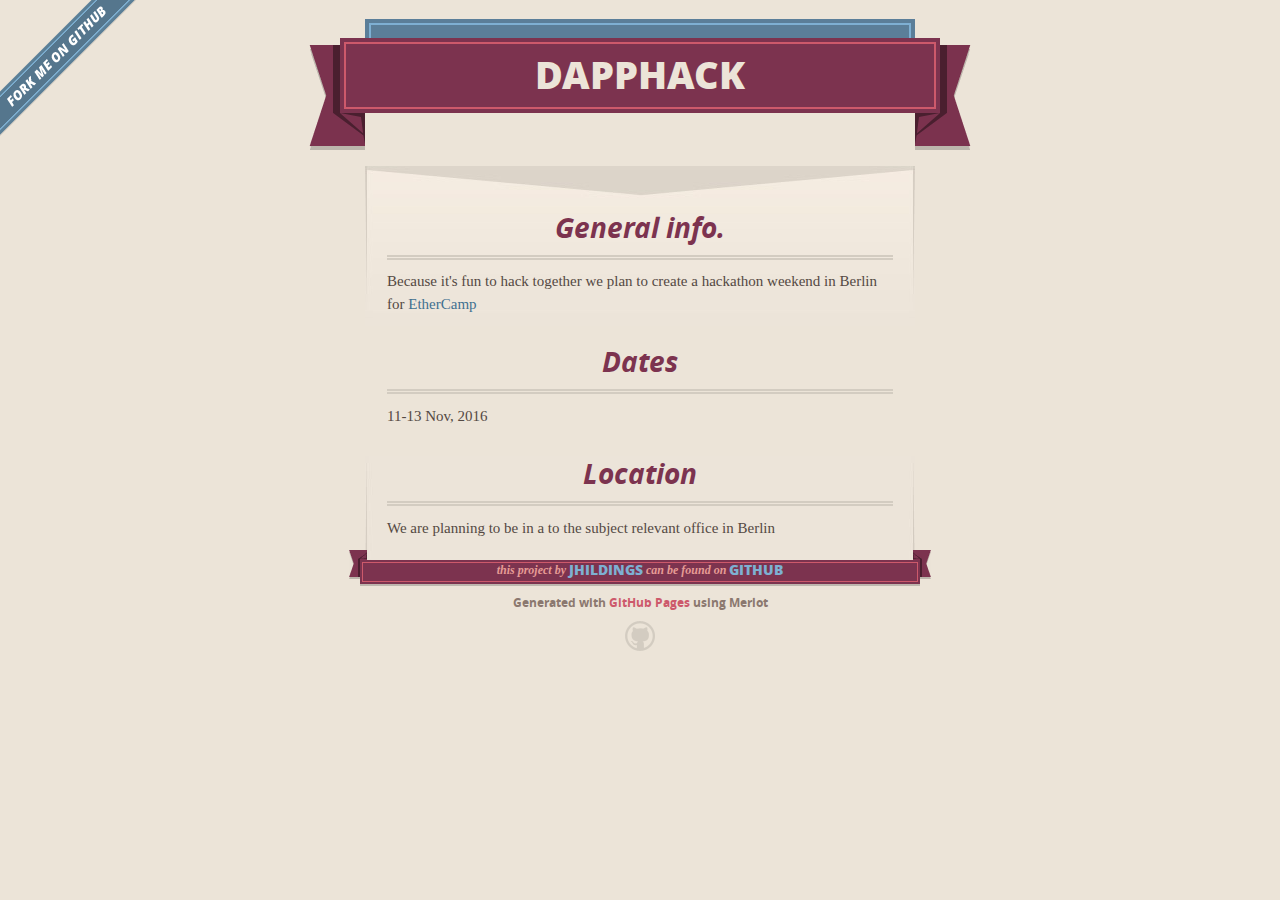
==== index.html @ 5a27ccef "Update index.html" ====
<!DOCTYPE html>
<html>
  <head>
    <meta charset='utf-8'>
    <meta http-equiv="X-UA-Compatible" content="chrome=1">
    <meta name="viewport" content="width=640">

    <link rel="stylesheet" href="stylesheets/core.css" media="screen">
    <link rel="stylesheet" href="stylesheets/mobile.css" media="handheld, only screen and (max-device-width:640px)">
    <link rel="stylesheet" href="stylesheets/github-light.css">

    <script type="text/javascript" src="javascripts/modernizr.js"></script>
    <script type="text/javascript" src="https://ajax.googleapis.com/ajax/libs/jquery/1.7.1/jquery.min.js"></script>
    <script type="text/javascript" src="javascripts/headsmart.min.js"></script>
    <script type="text/javascript">
      $(document).ready(function () {
        $('#main_content').headsmart()
      })
    </script>
    <title>Dapphack by jhildings</title>
  </head>

  <body>
    <a id="forkme_banner" href="https://github.com/jhildings/dapphack">View on GitHub</a>
    <div class="shell">

      <header>
        <span class="ribbon-outer">
          <span class="ribbon-inner">
            <h1>Dapphack</h1>
            <h2></h2>
          </span>
          <span class="left-tail"></span>
          <span class="right-tail"></span>
        </span>
      </header>

      <section id="downloads">
        <span class="inner">
        </span>
      </section>


      <span class="banner-fix"></span>


      <section id="main_content">
        <h3>
<a id="general-info" class="anchor" href="#general-info" aria-hidden="true"><span aria-hidden="true" class="octicon octicon-link"></span></a>General info.</h3>

<p>Because it's fun to hack together we plan to create a hackathon weekend in Berlin for <a href="hack.ether.camp">EtherCamp</a></p>

<h3>
<a id="dates" class="anchor" href="#dates" aria-hidden="true"><span aria-hidden="true" class="octicon octicon-link"></span></a>Dates</h3>

<p>11-13 Nov, 2016</p>

<h3>
<a id="location" class="anchor" href="#location" aria-hidden="true"><span aria-hidden="true" class="octicon octicon-link"></span></a>Location</h3>

<p>We are planning to be in a to the subject relevant office in Berlin</p>
      </section>

      <footer>
        <span class="ribbon-outer">
          <span class="ribbon-inner">
            <p>this project by <a href="https://github.com/jhildings">jhildings</a> can be found on <a href="https://github.com/jhildings/dapphack">GitHub</a></p>
          </span>
          <span class="left-tail"></span>
          <span class="right-tail"></span>
        </span>
        <p>Generated with <a href="https://pages.github.com">GitHub Pages</a> using Merlot</p>
        <span class="octocat"></span>
      </footer>

    </div>

    
  </body>
</html>
---- stylesheets/core.css ----
@import url("screen.css");
@import url("non-screen.css") handheld;
@import url("non-screen.css") only screen and (max-device-width:640px);
---- stylesheets/mobile.css ----
/* Generated by Font Squirrel (http://www.fontsquirrel.com) on February 9, 2012 */


@font-face {
  font-family: 'Open Sans';
  src: url('../fonts/opensans-regular-webfont.eot');
  src: url('../fonts/opensans-regular-webfont.eot?#iefix') format('embedded-opentype'),
       url('../fonts/opensans-regular-webfont.woff') format('woff'),
       url('../fonts/opensans-regular-webfont.ttf') format('truetype'),
       url('../fonts/opensans-regular-webfont.svg#OpenSansRegular') format('svg');
  font-weight: normal;
  font-style: normal;
}

@font-face {
  font-family: 'Open Sans';
  src: url('../fonts/opensans-italic-webfont.eot');
  src: url('../fonts/opensans-italic-webfont.eot?#iefix') format('embedded-opentype'),
       url('../fonts/opensans-italic-webfont.woff') format('woff'),
       url('../fonts/opensans-italic-webfont.ttf') format('truetype'),
       url('../fonts/opensans-italic-webfont.svg#OpenSansItalic') format('svg');
  font-weight: normal;
  font-style: italic;
}

@font-face {
  font-family: 'Open Sans';
  src: url('../fonts/opensans-bold-webfont.eot');
  src: url('../fonts/opensans-bold-webfont.eot?#iefix') format('embedded-opentype'),
       url('../fonts/opensans-bold-webfont.woff') format('woff'),
       url('../fonts/opensans-bold-webfont.ttf') format('truetype'),
       url('../fonts/opensans-bold-webfont.svg#OpenSansBold') format('svg');
  font-weight: bold;
  font-style: normal;
}

@font-face {
  font-family: 'Open Sans';
  src: url('../fonts/opensans-bolditalic-webfont.eot');
  src: url('../fonts/opensans-bolditalic-webfont.eot?#iefix') format('embedded-opentype'),
       url('../fonts/opensans-bolditalic-webfont.woff') format('woff'),
       url('../fonts/opensans-bolditalic-webfont.ttf') format('truetype'),
       url('../fonts/opensans-bolditalic-webfont.svg#OpenSansBoldItalic') format('svg');
  font-weight: bold;
  font-style: italic;
}

@font-face {
  font-family: 'Open Sans';
  src: url('../fonts/opensans-extrabold-webfont.eot');
  src: url('../fonts/opensans-extrabold-webfont.eot?#iefix') format('embedded-opentype'),
       url('../fonts/opensans-extrabold-webfont.woff') format('woff'),
       url('../fonts/opensans-extrabold-webfont.ttf') format('truetype'),
       url('../fonts/opensans-extrabold-webfont.svg#OpenSansExtrabold') format('svg');
  font-weight: bolder;
  font-style: normal;
}


/* http://meyerweb.com/eric/tools/css/reset/ 
   v2.0 | 20110126
   License: none (public domain)
*/

html, body, div, span, applet, object, iframe,
h1, h2, h3, h4, h5, h6, p, blockquote, pre,
a, abbr, acronym, address, big, cite, code,
del, dfn, em, img, ins, kbd, q, s, samp,
small, strike, strong, sub, sup, tt, var,
b, u, i, center,
dl, dt, dd, ol, ul, li,
fieldset, form, label, legend,
table, caption, tbody, tfoot, thead, tr, th, td,
article, aside, canvas, details, embed, 
figure, figcaption, footer, header, hgroup, 
menu, nav, output, ruby, section, summary,
time, mark, audio, video {
  margin: 0;
  padding: 0;
  border: 0;
  font-size: 100%;
  font: inherit;
  vertical-align: baseline;
}
/* HTML5 display-role reset for older browsers */
article, aside, details, figcaption, figure, 
footer, header, hgroup, menu, nav, section {
  display: block;
}
body {
  line-height: 1;
}
ol, ul {
  list-style: none;
}
blockquote, q {
  quotes: none;
}
blockquote:before, blockquote:after,
q:before, q:after {
  content: '';
  content: none;
}
table {
  border-collapse: collapse;
  border-spacing: 0;
}

header, footer, section {
  display: block;
  position: relative;
}

/* STYLES */

div.shell {
  display: block;
  width: 640px;
  margin: 0 auto;
}

a#forkme_banner {
  display: none;
}

/* header */

header {
  position: relative;
  z-index: 2;
  margin: 0;
  max-width: 640px;
  top: 51px;
}

header span.ribbon-inner {
  position: relative;
  display: block;
  background-color: #cd596b;
  border: 8px solid #7c334f;
  padding: 6px;
  z-index: 1;
}

header span.left-tail, header span.right-tail {
  position: relative;
  display: block;
  width: 19px;
  height: 10px;
  background: transparent url(../images/ribbon-tail-sprite-2x.png) 0 0 no-repeat;
  position: absolute;
  bottom: -10px;
  z-index: 0;
}

header span.left-tail {
  background-position: 0 0;
  left: 0;
}

header span.right-tail {
  background-position: -19px 0;
  right: 0;
}

header h1 {
  background-color: #7c334f;
  font-size: 2em;
  font-weight: bolder;
  font-style: normal;
  text-transform: uppercase;
  color: #ece4d8;
  text-align: center;
  line-height:1;  
  padding: 14px 20px 0;
}

header h2 {
  background-color: #7c334f;
  font: bold italic .85em/1.5 Georgia, Times, “Times New Roman”, serif;
  color: #e69b95;
  padding-bottom: 14px;
  margin-top: -3px;
  text-align: center;
}

section#downloads {
  position: relative;
  display: block;
  height: 171px;
  width: 602px;
  padding-bottom: 150px;
  margin: 51px auto -250px;
  z-index: 1;
  background: transparent url(../images/shield.png) center 0 no-repeat;
}

section#downloads a {
  display: none;
}

span.banner-fix {
  background: transparent url(../images/shield-fallback.png) center top no-repeat;
  display: block;
  height: 31px;
  position: absolute;
  width: 640px;
  top: 20px;

}

section#main_content {
  z-index: 2;
  padding: 20px 40px 0;
  min-height:185px;
}

/* footer */

footer {
  background: none;
  padding-top: 104px;
  margin: -94px auto 40px;
  max-width:640px;
  text-align: center;
}

footer span.ribbon-outer {
  display: block;
  position: relative;
  border-bottom: 2px solid #bdb6ad;
}

footer span.ribbon-inner {
  position: relative;
  display: block;
  background-color: #cd596b;
  border: 8px solid #7c334f;
  padding: 6px;
  z-index: 1;
}

footer p {
  font-family: 'Open Sans', sans-serif;
  font-weight: bold;
  font-size: .6em;
  color: #8b786f;
}

footer a {
  color: #cd596b;
}

footer span.ribbon-inner p {
  background-color: #7c334f;
  margin: 0;
  color: #e69b95;
  font: bold italic 22px/1 Georgia, Times, “Times New Roman”, serif;
  height: auto;
  line-height: 1.1;
  padding: 20px 0px 10px;
}

footer span.ribbon-inner a {
  display: block;
  position: relative;
  bottom: 0;
  color: #7eb0d2;
  font-family: 'Open Sans', sans-serif;
  text-transform: uppercase;
  font-style: normal;
  font-weight: bolder;
  font-size: 38px;
  padding-bottom: 10px;
}

footer span.ribbon-inner a:hover {
  color: #7eb0d2;
}

footer span.left-tail, footer span.right-tail {
  position: relative;
  display: block;
  width: 23px;
  height: 126px;
  background: transparent url(../images/small-ribbon-tail-sprite-2x.png) 0 0 no-repeat;
  position: absolute;
  top: -126px;
  z-index: 0;
}

footer span.left-tail {
  background-position: 0 0;
  left: 0;
}

footer span.right-tail {
  background-position: -23px 0;
  right: 0;
}

footer span.octocat {
  background: transparent url(../images/octocat-2x.png) 0 0 no-repeat;
  display: block;
  width: 60px;
  height: 60px;
  margin: 20px auto 0;}

/* content */

body {
  background: #ece4d8;
  font: normal normal 30px/1.5 Georgia, Palatino,” Palatino Linotype”, Times, “Times New Roman”, serif;
  color: #544943;
  -webkit-font-smoothing: antialiased;
}

a, a:hover {
  color: #417090;
}

a {
  text-decoration: none;
}

a:hover {
  text-decoration: underline;
}

h1,h2,h3,h4,h5,h6 {
  font-family: 'Open Sans', sans-serif;
  font-weight: bold;
}

p {
  margin: .7em 0 0;
}

strong {
  font-weight: bold;
}

em {
  font-style: italic;
}

ol {
  margin: .7em 0;
  list-style-type: decimal;
  padding-left: 1.35em;
}

ul {
  margin: .7em 0;
  padding-left: 1.35em;
}

ul li {
  padding-left: 20px;
  background: transparent url(../images/chevron-2x.png) left 15px no-repeat;
}

blockquote {
  font-family: 'Open Sans', sans-serif;
  margin: 20px 0;
  color: #8b786f;
  padding-left: 1.35em;
  background: transparent url('../images/blockquote-gfx-2x.png') 0 8px no-repeat;
}

img {
  -webkit-box-shadow: 0px 4px 0px #bdb6ad;
  -moz-box-shadow: 0px 4px 0px #bdb6ad;
  box-shadow: 0px 4px 0px #bdb6ad;
  border: 4px solid #fff6e9;
  max-width: 556px;
}

hr {
  border: none;
  outline: none;
  height: 42px;
  background: transparent url('../images/hr-2x.jpg') center center repeat-x;
  margin: 0 0 20px;
}

code {
  background: #fff6e9;
  font: normal normal .9em/1.7 "Lucida Sans Typewriter", "Lucida Console", Monaco, "Bitstream Vera Sans Mono", monospace;
  padding: 0 5px 1px;
}

pre {
  margin: 10px 0 20px;
  padding: .7em;
  background: #fff6e9;
  border-bottom: 4px solid #bdb6ad;
  font: normal normal .9em/1.7 "Lucida Sans Typewriter", "Lucida Console", Monaco, "Bitstream Vera Sans Mono", monospace;
  overflow: auto;
}

table {
  background: #fff6e9;
  display: table;
  width: 100%;
  border-collapse: separate;
  border-bottom: 4px solid #bdb6ad;
  margin: 10px 0;
}

tr {
  display: table-row;
}

th {
  display: table-cell;
  padding: 2px 10px;
  border: solid #ece4d8;
  border-width: 0 4px 4px 0;
  color: #cd596b;
  font-family: 'Open Sans', sans-serif;
  font-weight: bold;
  font-size: .85em;
}

td {
  display: table-cell;
  padding: 0 .7em;
  border: solid #ece4d8;
  border-width: 0 4px 4px 0;
}

td:last-child, th:last-child {
  border-right: none;
}

tr:last-child td {
  border-bottom: none;
}

dl {
  margin: .7em 0 20px;
}

dt {
  font-family: 'Open Sans', sans-serif;
  font-weight: bold;
}

dd {
  padding-left: 1.35em;
}

dd p:first-child {
  margin-top: 0;
}

/* Content based headers */

#main_content > .header-level-1:first-child,
#main_content > .header-level-2:first-child,
#main_content > .header-level-3:first-child,
#main_content > .header-level-4:first-child,
#main_content > .header-level-5:first-child,
#main_content > .header-level-6:first-child {
  margin-top: 0;
}

.header-level-1 {
  font-size: 1.85em;
  border-bottom: .2em double #d3ccc1;
  color: #7c334f;
  text-align: center;
  font-style: italic;
  margin: 1.1em 0 .38em;
  line-height: 1.2;
  padding-bottom: 10px
}

.header-level-2 {
  font-size: 1.58em;
  color: #7c334f;
  margin: .95em 0 .5em;
  border-bottom: .1em solid #D3CCC1;
  line-height: 1.2;
  padding-bottom: 10px
}

.header-level-3 {
  margin: 20px 0 10px;
  font-size: 1.45em;
}

.header-level-4 {
  margin: .6em 0;
  font-size: 1.2em;
  color: #cd596b;
}

.header-level-5 {
  margin: .7em 0;
  font-size: 1em;
  color: #8b786f;
}

.header-level-6 {
  margin: .8em 0;
  font-size: .85em;
  font-style: italic;
}
---- stylesheets/github-light.css ----
/*
The MIT License (MIT)

Copyright (c) 2016 GitHub, Inc.

Permission is hereby granted, free of charge, to any person obtaining a copy
of this software and associated documentation files (the "Software"), to deal
in the Software without restriction, including without limitation the rights
to use, copy, modify, merge, publish, distribute, sublicense, and/or sell
copies of the Software, and to permit persons to whom the Software is
furnished to do so, subject to the following conditions:

The above copyright notice and this permission notice shall be included in all
copies or substantial portions of the Software.

THE SOFTWARE IS PROVIDED "AS IS", WITHOUT WARRANTY OF ANY KIND, EXPRESS OR
IMPLIED, INCLUDING BUT NOT LIMITED TO THE WARRANTIES OF MERCHANTABILITY,
FITNESS FOR A PARTICULAR PURPOSE AND NONINFRINGEMENT. IN NO EVENT SHALL THE
AUTHORS OR COPYRIGHT HOLDERS BE LIABLE FOR ANY CLAIM, DAMAGES OR OTHER
LIABILITY, WHETHER IN AN ACTION OF CONTRACT, TORT OR OTHERWISE, ARISING FROM,
OUT OF OR IN CONNECTION WITH THE SOFTWARE OR THE USE OR OTHER DEALINGS IN THE
SOFTWARE.

*/

.pl-c /* comment */ {
  color: #969896;
}

.pl-c1 /* constant, variable.other.constant, support, meta.property-name, support.constant, support.variable, meta.module-reference, markup.raw, meta.diff.header */,
.pl-s .pl-v /* string variable */ {
  color: #0086b3;
}

.pl-e /* entity */,
.pl-en /* entity.name */ {
  color: #795da3;
}

.pl-smi /* variable.parameter.function, storage.modifier.package, storage.modifier.import, storage.type.java, variable.other */,
.pl-s .pl-s1 /* string source */ {
  color: #333;
}

.pl-ent /* entity.name.tag */ {
  color: #63a35c;
}

.pl-k /* keyword, storage, storage.type */ {
  color: #a71d5d;
}

.pl-s /* string */,
.pl-pds /* punctuation.definition.string, string.regexp.character-class */,
.pl-s .pl-pse .pl-s1 /* string punctuation.section.embedded source */,
.pl-sr /* string.regexp */,
.pl-sr .pl-cce /* string.regexp constant.character.escape */,
.pl-sr .pl-sre /* string.regexp source.ruby.embedded */,
.pl-sr .pl-sra /* string.regexp string.regexp.arbitrary-repitition */ {
  color: #183691;
}

.pl-v /* variable */ {
  color: #ed6a43;
}

.pl-id /* invalid.deprecated */ {
  color: #b52a1d;
}

.pl-ii /* invalid.illegal */ {
  color: #f8f8f8;
  background-color: #b52a1d;
}

.pl-sr .pl-cce /* string.regexp constant.character.escape */ {
  font-weight: bold;
  color: #63a35c;
}

.pl-ml /* markup.list */ {
  color: #693a17;
}

.pl-mh /* markup.heading */,
.pl-mh .pl-en /* markup.heading entity.name */,
.pl-ms /* meta.separator */ {
  font-weight: bold;
  color: #1d3e81;
}

.pl-mq /* markup.quote */ {
  color: #008080;
}

.pl-mi /* markup.italic */ {
  font-style: italic;
  color: #333;
}

.pl-mb /* markup.bold */ {
  font-weight: bold;
  color: #333;
}

.pl-md /* markup.deleted, meta.diff.header.from-file */ {
  color: #bd2c00;
  background-color: #ffecec;
}

.pl-mi1 /* markup.inserted, meta.diff.header.to-file */ {
  color: #55a532;
  background-color: #eaffea;
}

.pl-mdr /* meta.diff.range */ {
  font-weight: bold;
  color: #795da3;
}

.pl-mo /* meta.output */ {
  color: #1d3e81;
}
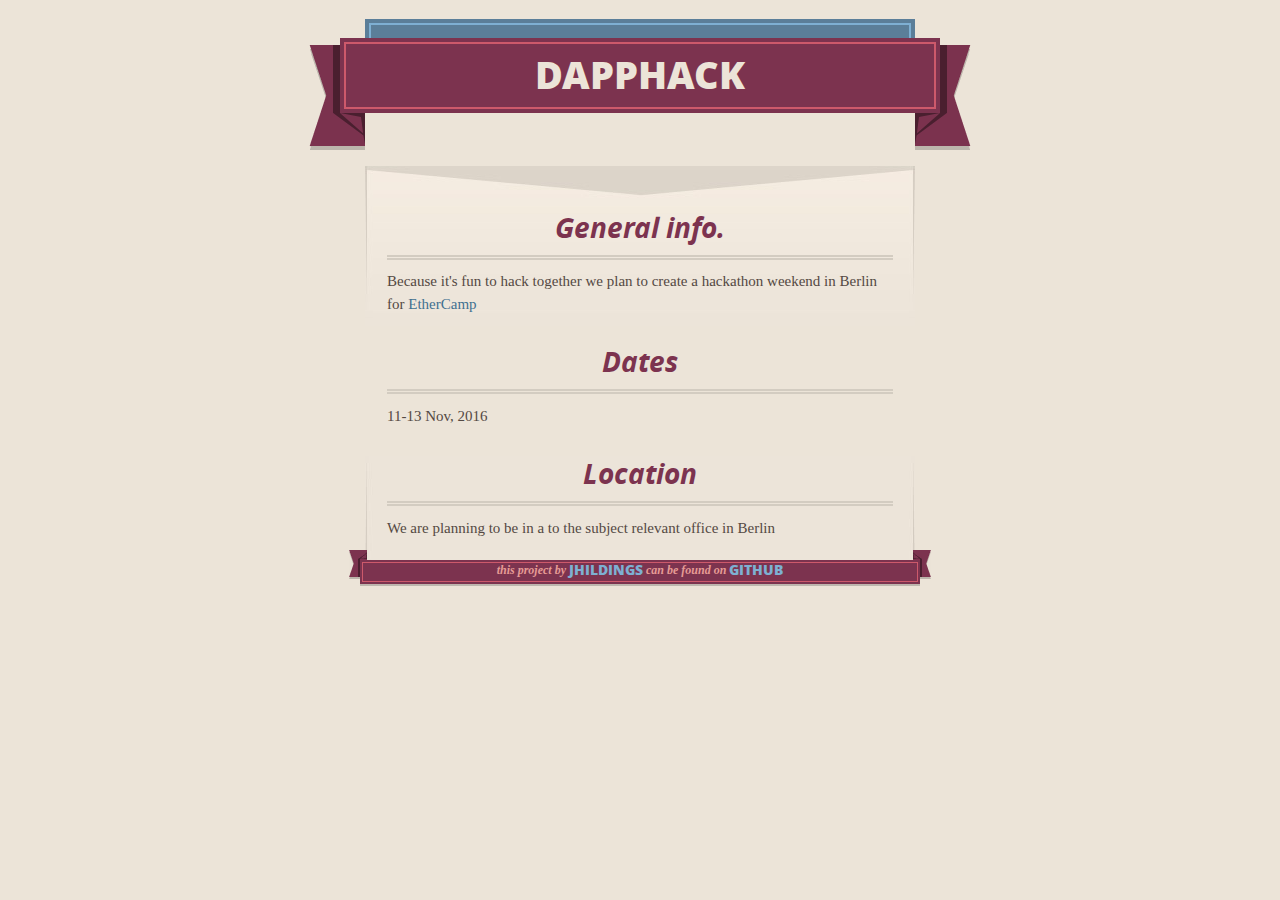
==== commit c97ce7a9: "Update index.html" ====
--- a/index.html
+++ b/index.html
@@ -21,7 +21,6 @@
   </head>
 
   <body>
-    <a id="forkme_banner" href="https://github.com/jhildings/dapphack">View on GitHub</a>
     <div class="shell">
 
       <header>
@@ -69,8 +68,6 @@
           <span class="left-tail"></span>
           <span class="right-tail"></span>
         </span>
-        <p>Generated with <a href="https://pages.github.com">GitHub Pages</a> using Merlot</p>
-        <span class="octocat"></span>
       </footer>
 
     </div>
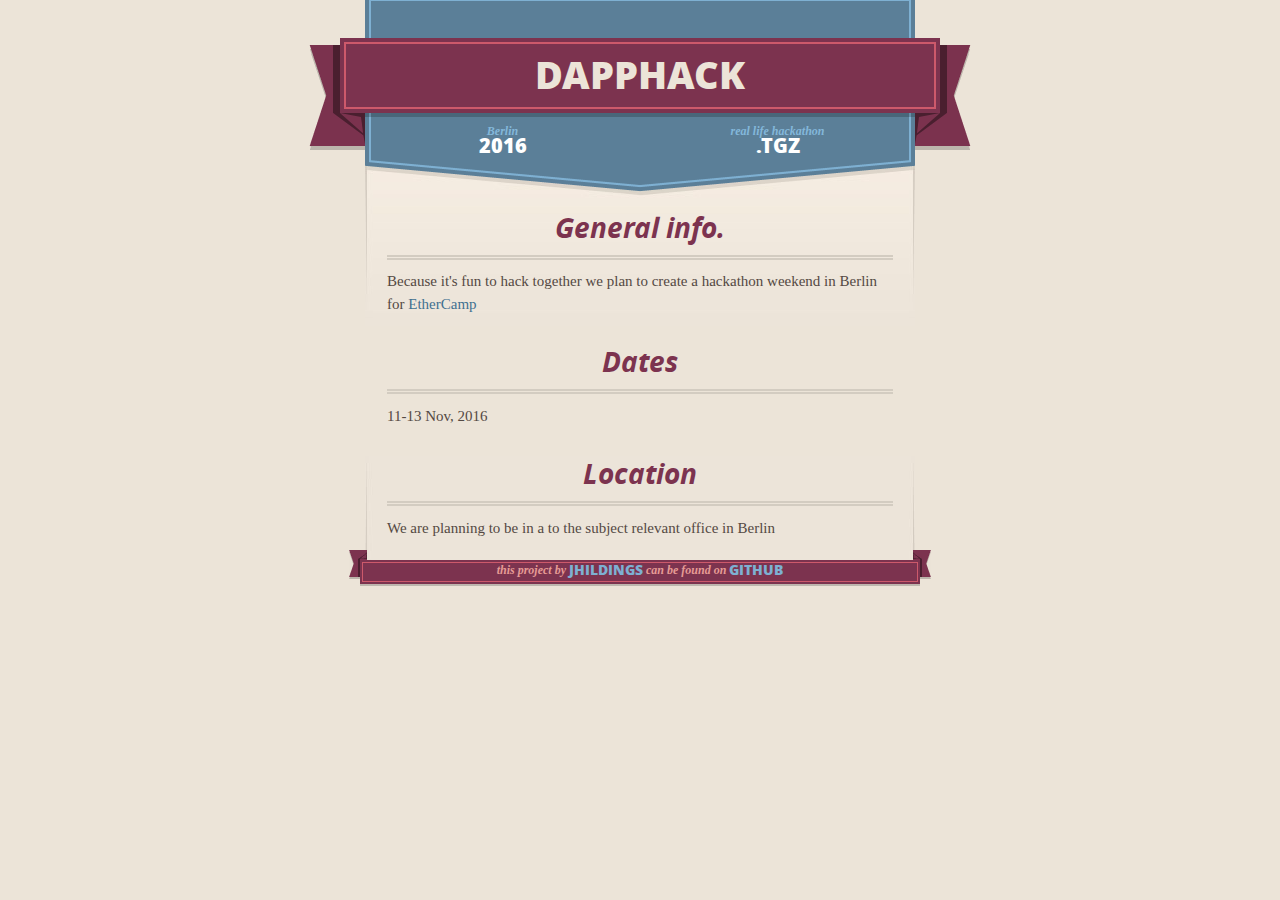
==== commit 5956e3f1: "Update index.html" ====
--- a/index.html
+++ b/index.html
@@ -36,6 +36,9 @@
 
       <section id="downloads">
         <span class="inner">
+         <a href="https://github.com/jhildings/dapphack/zipball/master" class="zip"><em>Berlin</em>2016</a>
+         <a href="https://github.com/jhildings/dapphack/tarball/master" class="tgz"><em>real life hackathon</em> .TGZ</a>
+
         </span>
       </section>
 
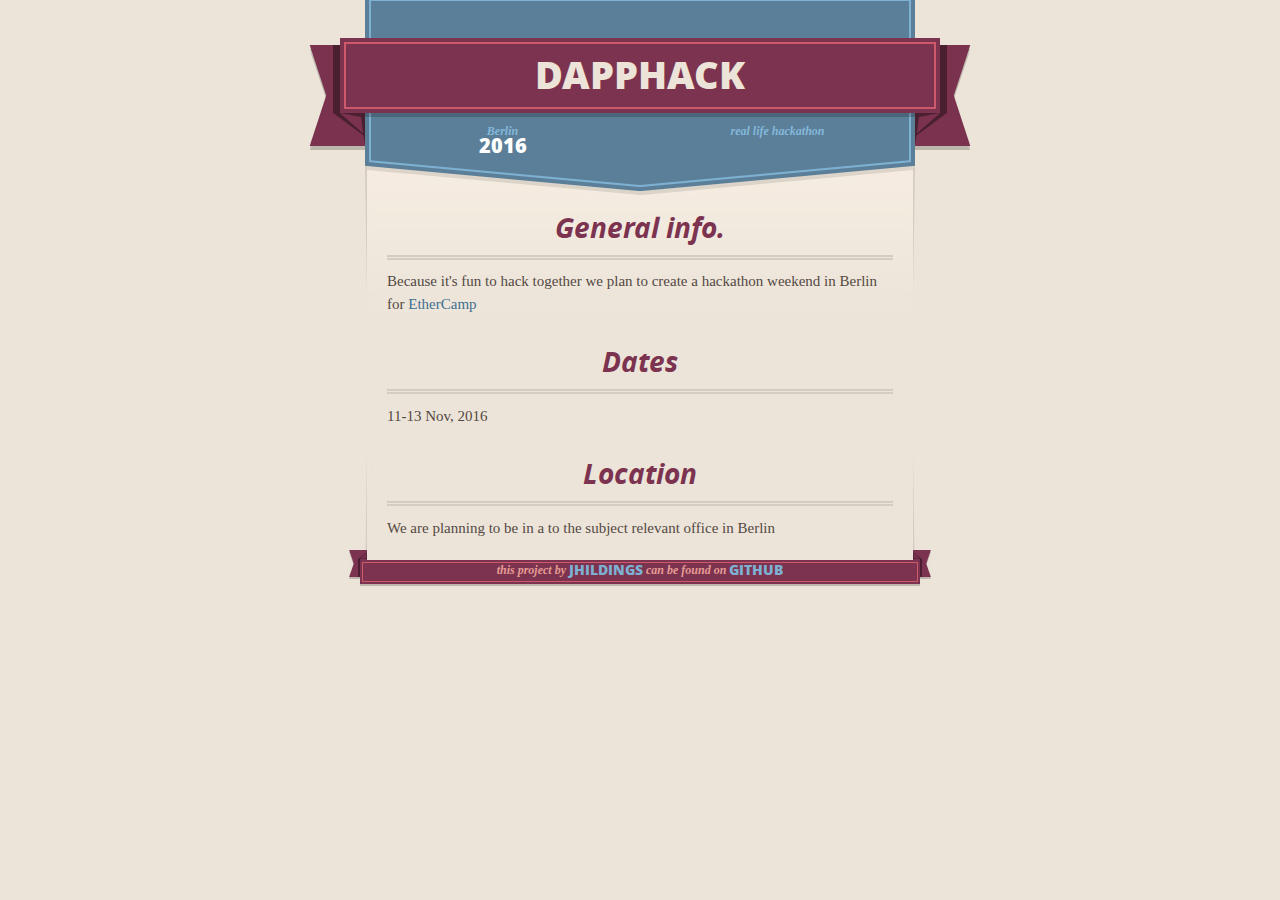
==== commit a53bd576: "Update index.html" ====
--- a/index.html
+++ b/index.html
@@ -37,7 +37,7 @@
       <section id="downloads">
         <span class="inner">
          <a href="https://github.com/jhildings/dapphack/zipball/master" class="zip"><em>Berlin</em>2016</a>
-         <a href="https://github.com/jhildings/dapphack/tarball/master" class="tgz"><em>real life hackathon</em> .TGZ</a>
+         <a href="https://github.com/jhildings/dapphack/tarball/master" class="tgz"><em>real life hackathon</em></a>
 
         </span>
       </section>
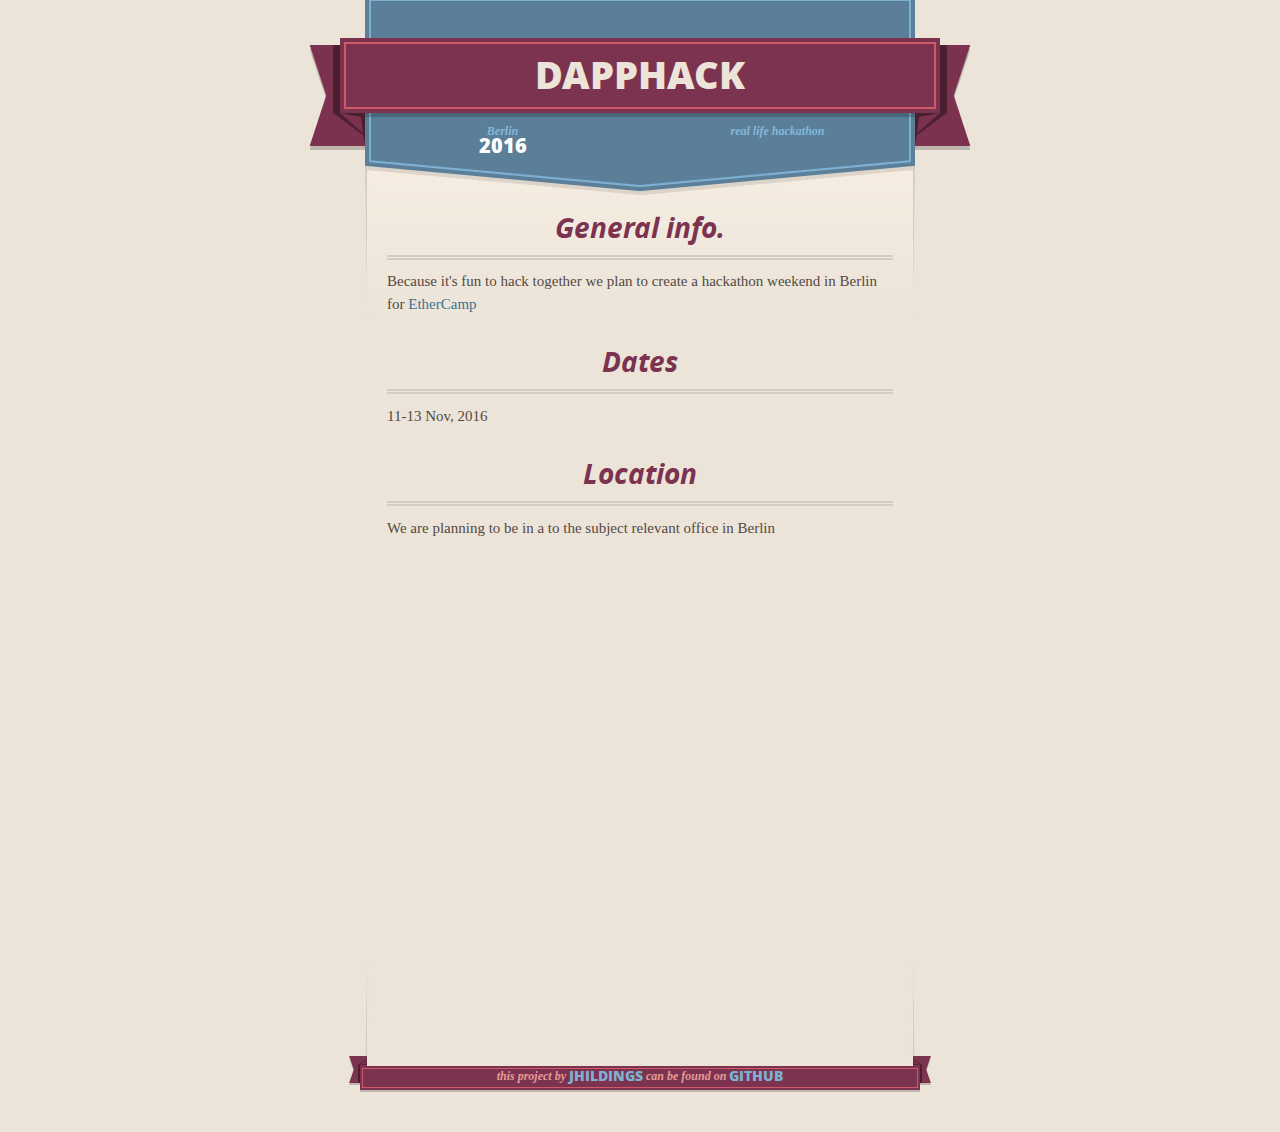
==== commit 475a26ef: "Update index.html" ====
--- a/index.html
+++ b/index.html
@@ -61,6 +61,8 @@
 <a id="location" class="anchor" href="#location" aria-hidden="true"><span aria-hidden="true" class="octicon octicon-link"></span></a>Location</h3>
 
 <p>We are planning to be in a to the subject relevant office in Berlin</p>
+
+<iframe src="https://docs.google.com/forms/d/e/1FAIpQLSf2iybkbLNI21eWFg1LfxY8ul7im1OHfu3k9tjc891cG9_3LA/viewform?embedded=true" width="760" height="500" frameborder="0" marginheight="0" marginwidth="0">Loading...</iframe>
       </section>
 
       <footer>
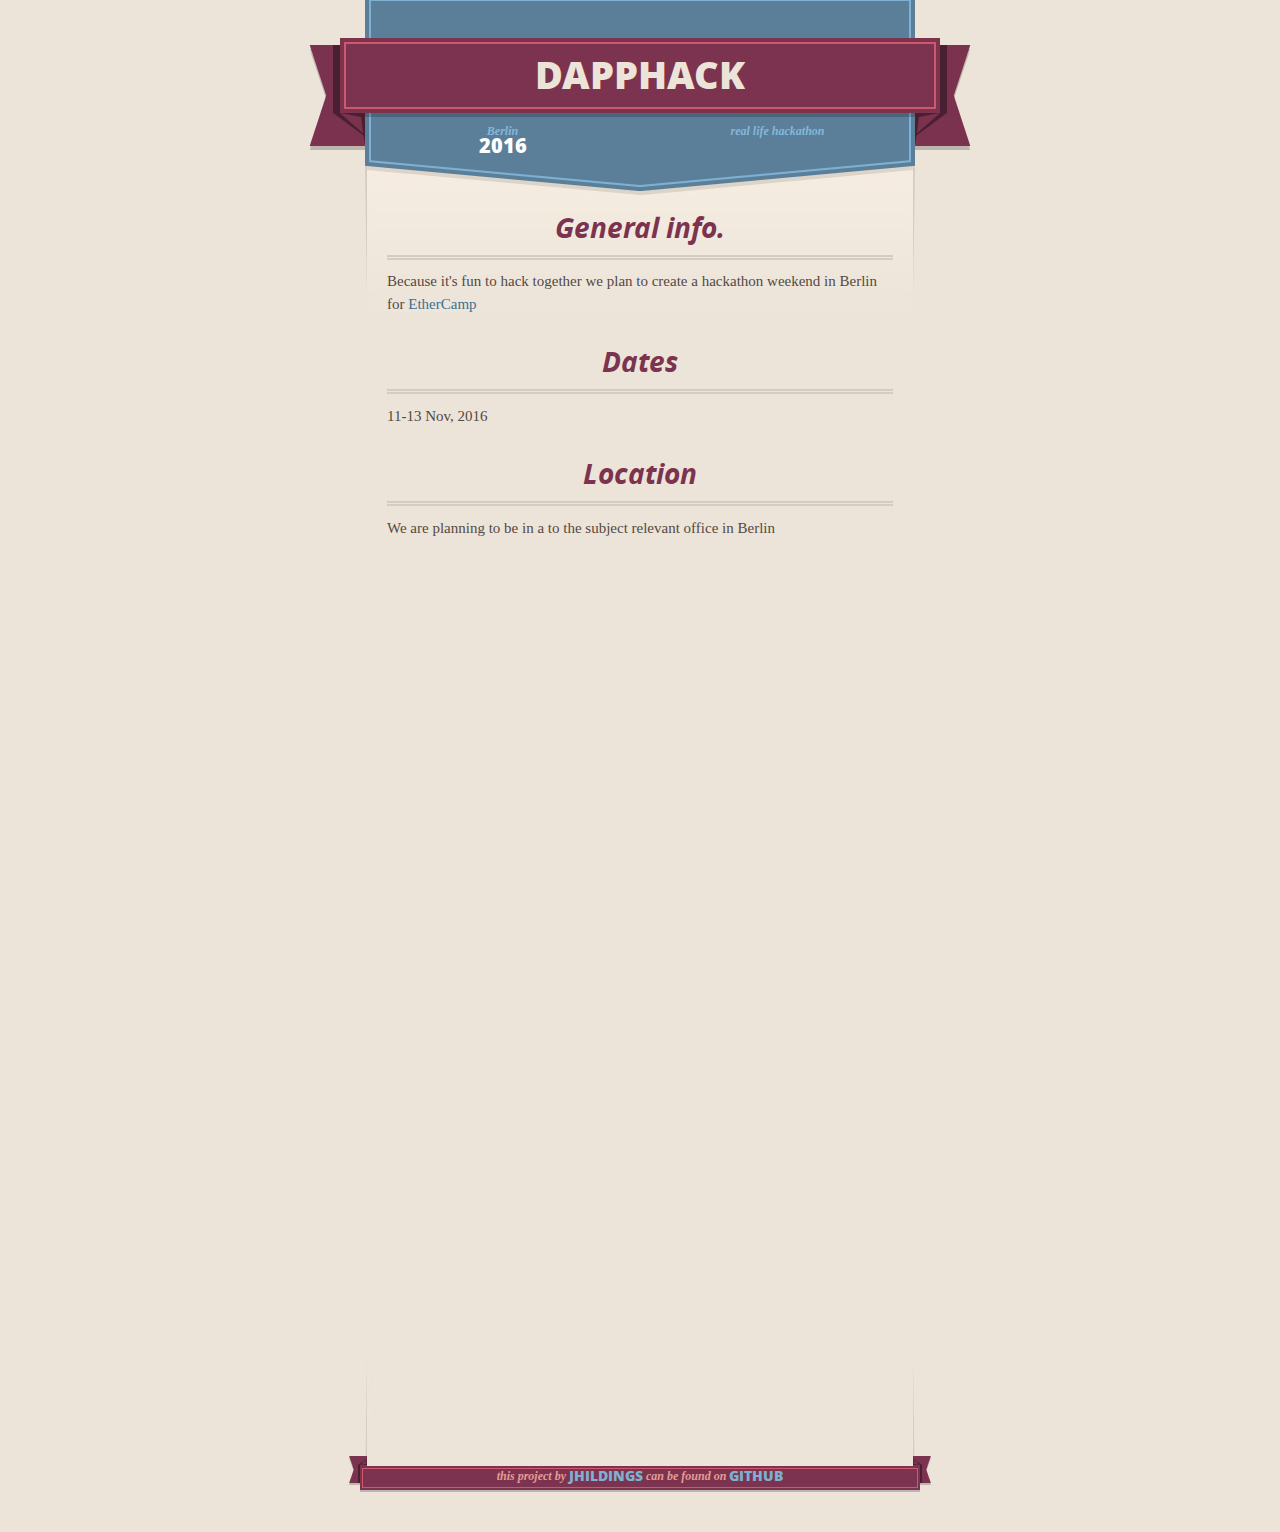
==== commit 2bebb8c2: "Update index.html" ====
--- a/index.html
+++ b/index.html
@@ -62,7 +62,7 @@
 
 <p>We are planning to be in a to the subject relevant office in Berlin</p>
 
-<iframe src="https://docs.google.com/forms/d/e/1FAIpQLSf2iybkbLNI21eWFg1LfxY8ul7im1OHfu3k9tjc891cG9_3LA/viewform?embedded=true" width="760" height="500" frameborder="0" marginheight="0" marginwidth="0">Loading...</iframe>
+<iframe src="https://docs.google.com/forms/d/e/1FAIpQLSf2iybkbLNI21eWFg1LfxY8ul7im1OHfu3k9tjc891cG9_3LA/viewform?embedded=true" width="760" height="900" frameborder="0" marginheight="0" marginwidth="0">Loading...</iframe>
       </section>
 
       <footer>
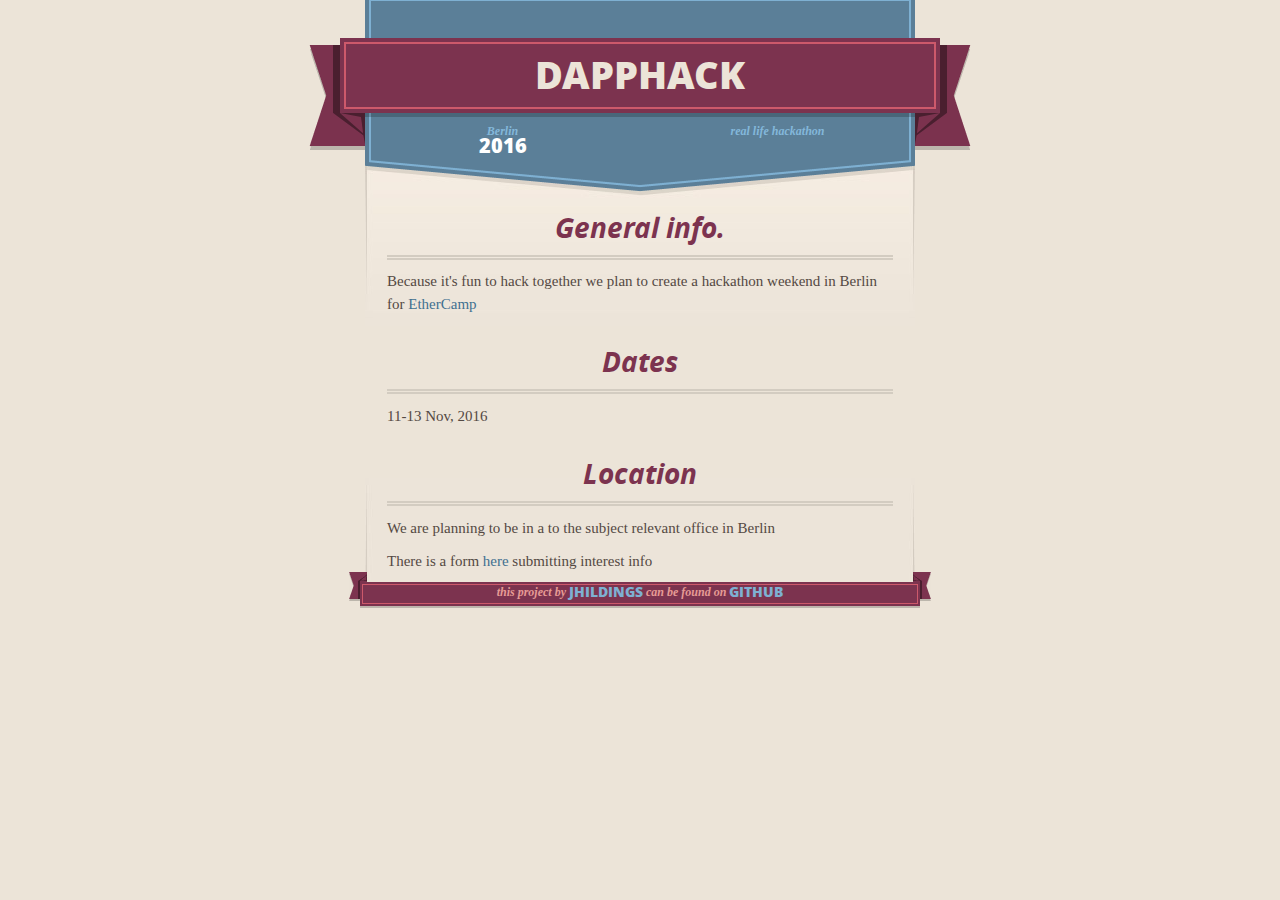
==== commit 1f4a8917: "Update link and fix css cursor" ====
--- a/index.html
+++ b/index.html
@@ -62,8 +62,10 @@
 
 <p>We are planning to be in a to the subject relevant office in Berlin</p>
 
-<iframe src="https://docs.google.com/forms/d/e/1FAIpQLSf2iybkbLNI21eWFg1LfxY8ul7im1OHfu3k9tjc891cG9_3LA/viewform?embedded=true" width="760" height="900" frameborder="0" marginheight="0" marginwidth="0">Loading...</iframe>
-      </section>
+
+There is a form <a href="https://docs.google.com/forms/d/e/1FAIpQLSf2iybkbLNI21eWFg1LfxY8ul7im1OHfu3k9tjc891cG9_3LA/viewform">here</a>
+submitting interest info
+     </section>
 
       <footer>
         <span class="ribbon-outer">
@@ -77,6 +79,6 @@
 
     </div>
 
-    
+
   </body>
 </html>
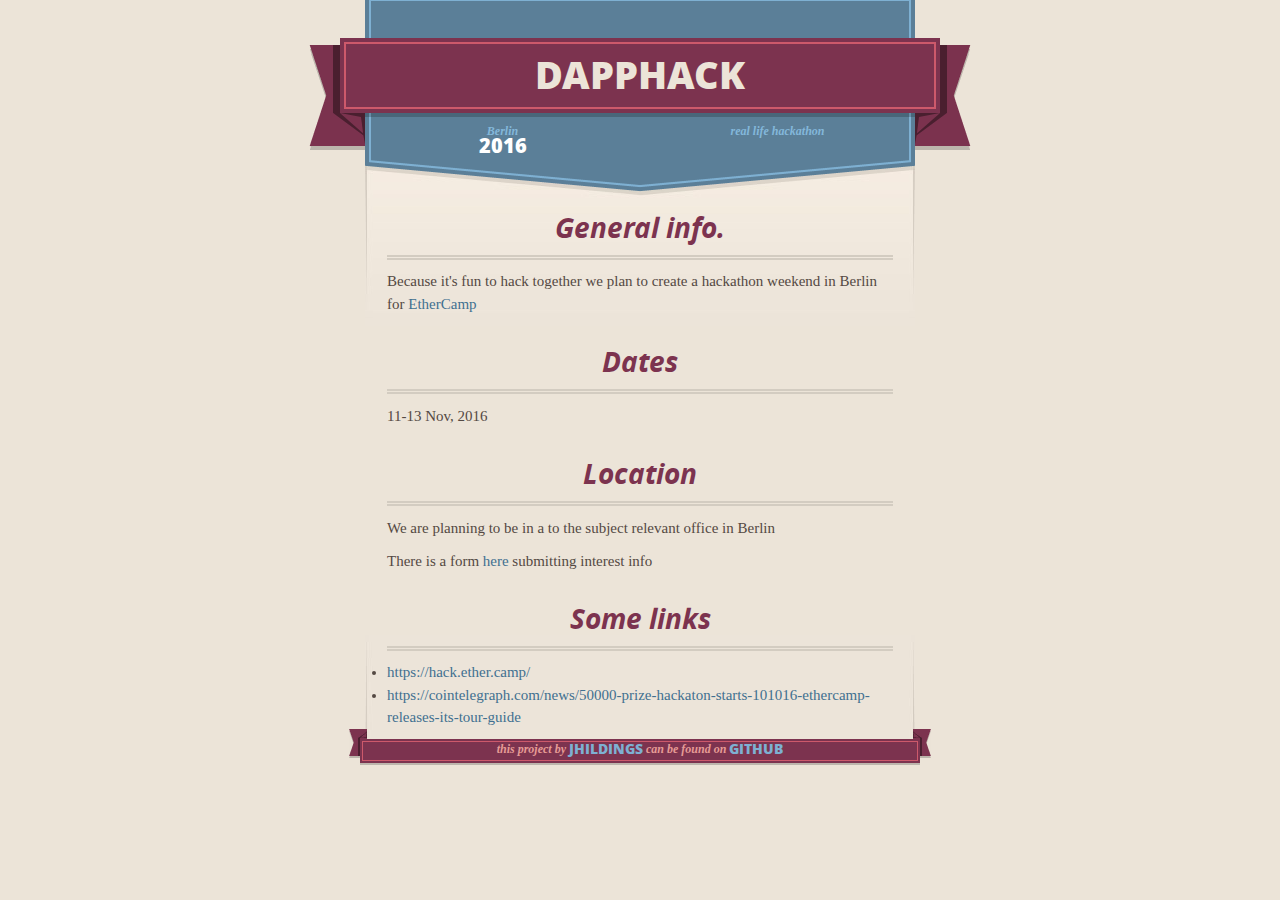
==== commit 757cc240: "add some links" ====
--- a/index.html
+++ b/index.html
@@ -65,6 +65,19 @@
 
 There is a form <a href="https://docs.google.com/forms/d/e/1FAIpQLSf2iybkbLNI21eWFg1LfxY8ul7im1OHfu3k9tjc891cG9_3LA/viewform">here</a>
 submitting interest info
+
+
+
+<h3>
+<a id="links" class="anchor" href="#links" aria-hidden="true"><span aria-hidden="true" class="octicon octicon-link"></span></a>Some links</h3>
+
+
+
+<li>
+<a href="https://hack.ether.camp/">https://hack.ether.camp/</a>
+</li>
+<li><a href="https://cointelegraph.com/news/50000-prize-hackaton-starts-101016-ethercamp-releases-its-tour-guide">https://cointelegraph.com/news/50000-prize-hackaton-starts-101016-ethercamp-releases-its-tour-guide</a>
+</li>
      </section>
 
       <footer>
